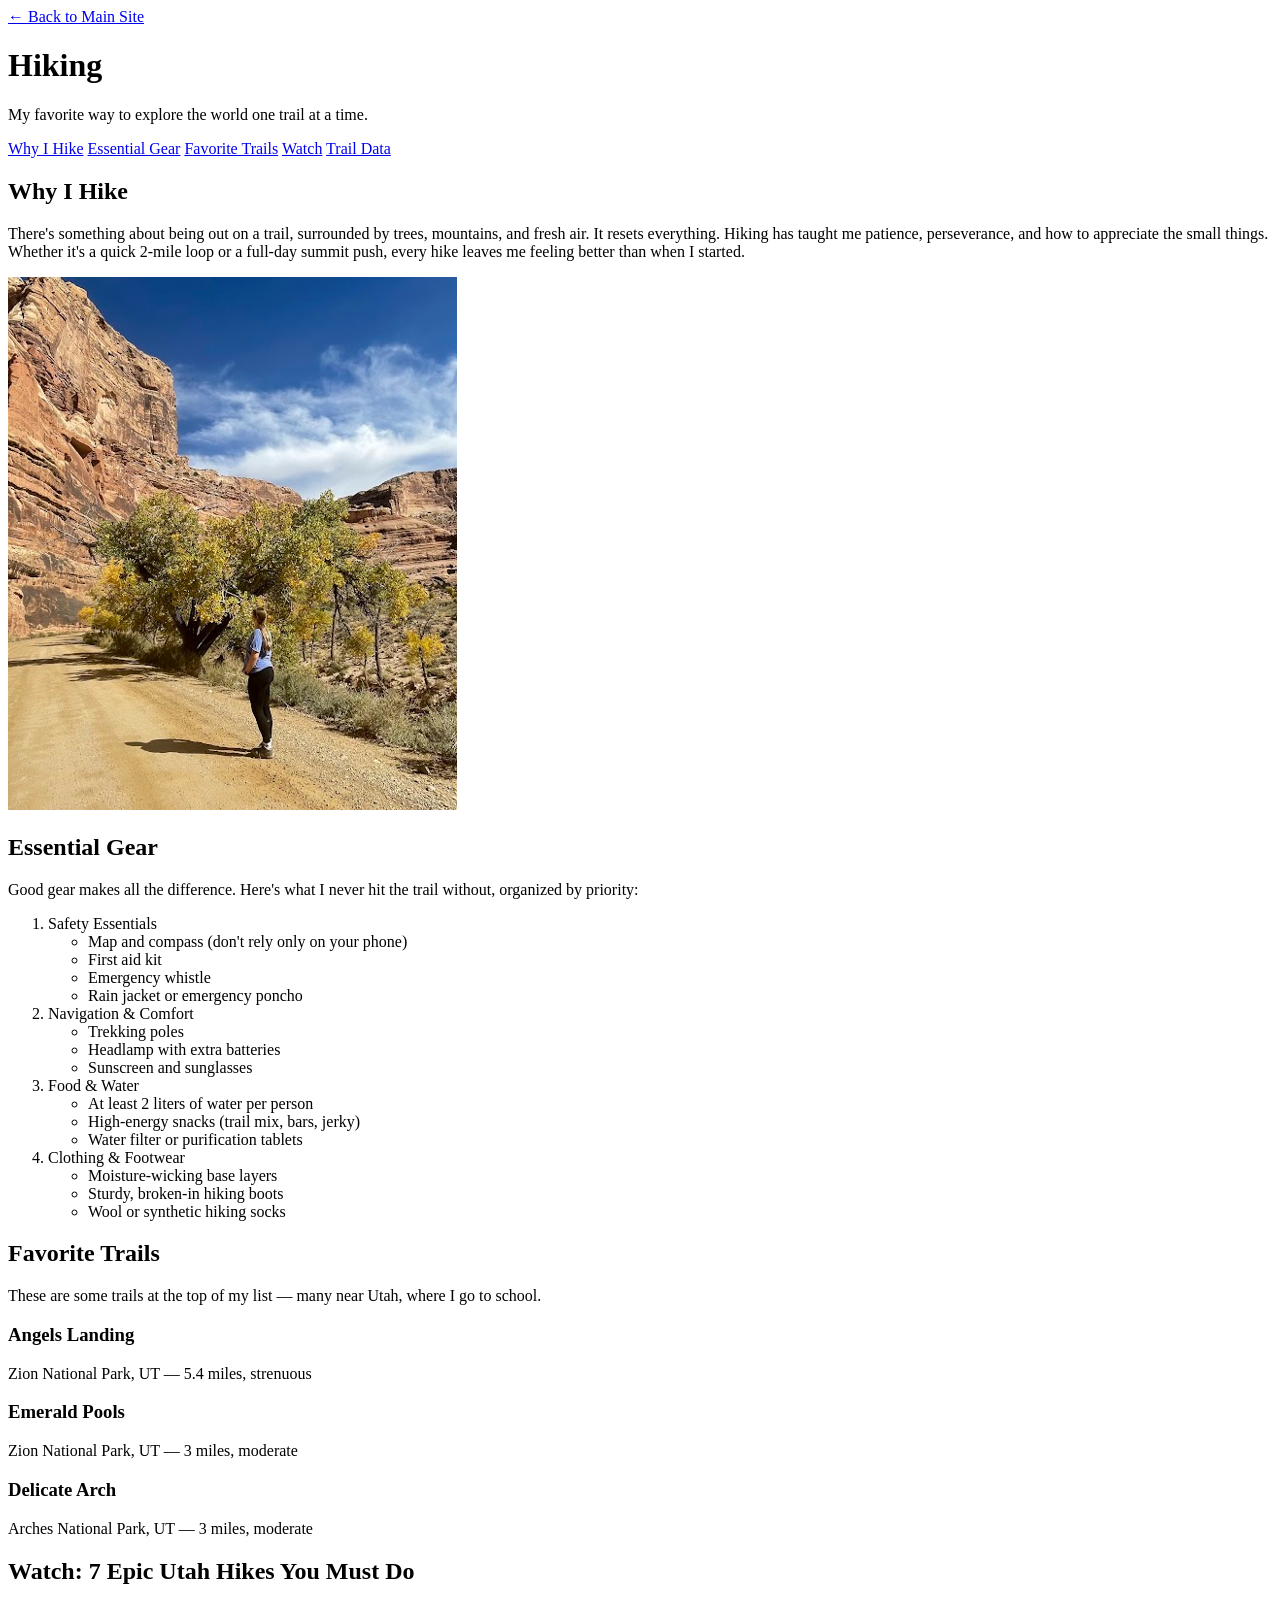
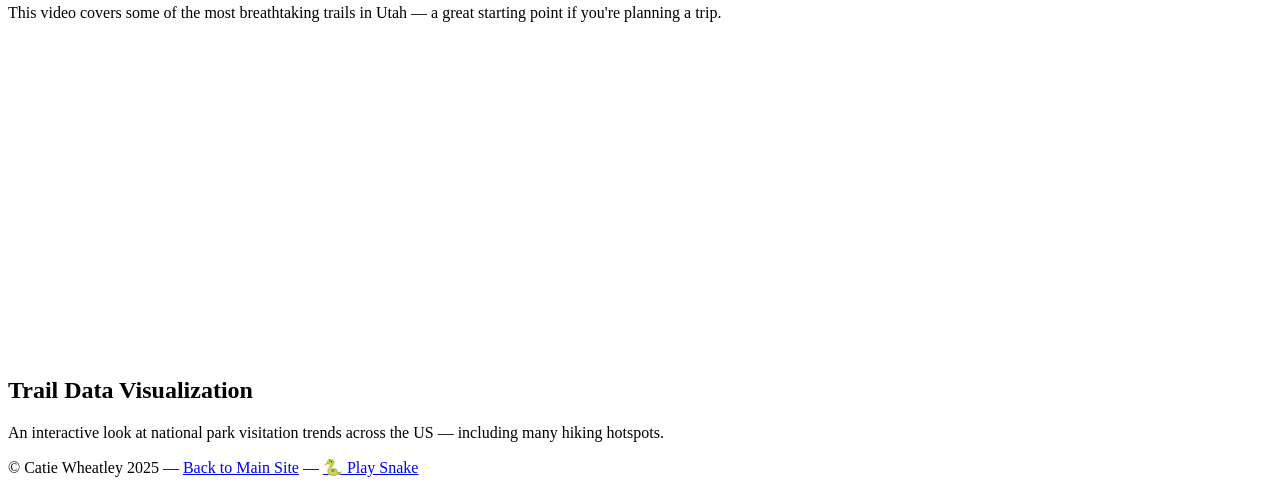
==== hiking.html @ e6472808 "Add files via upload" ====
<!DOCTYPE html>
<html lang="en">
<head>
    <meta charset="UTF-8">
    <meta name="viewport" content="width=device-width, initial-scale=1.0">
    <title>Hiking - Catie Wheatley</title>
    <link rel="stylesheet" href="hiking.css">
</head>
<body>

    <!-- Navigation back to main site -->
    <div id="navbar">
        <a href="index.html">&#8592; Back to Main Site</a>
    </div>

    <!-- Hero / Header -->
    <div id="hero">
        <h1>Hiking</h1>
        <p>My favorite way to explore the world one trail at a time.</p>
    </div>

    <!-- On-page anchor nav -->
    <div id="anchor-nav">
        <a href="#why">Why I Hike</a>
        <a href="#gear">Essential Gear</a>
        <a href="#trails">Favorite Trails</a>
        <a href="#video">Watch</a>
        <a href="#data">Trail Data</a>
    </div>

    <!-- Why I Hike -->
    <div id="why" class="section">
        <h2>Why I Hike</h2>
        <p>
            There's something about being out on a trail, surrounded by trees, mountains, and fresh air.
            It resets everything. Hiking has taught me patience, perseverance, and how to appreciate the
            small things. Whether it's a quick 2-mile loop or a full-day summit push, every hike leaves me
            feeling better than when I started.
        </p>
        <img src="assets/img/hiking.png"
             alt="Hiker on a mountain trail" class="trail-img">
    </div>

    <!-- Essential Gear -->
    <div id="gear" class="section alt-section">
        <h2>Essential Gear</h2>
        <p>Good gear makes all the difference. Here's what I never hit the trail without, organized by priority:</p>

        <ol class="gear-list">
            <li>
                Safety Essentials
                <ul>
                    <li>Map and compass (don't rely only on your phone)</li>
                    <li>First aid kit</li>
                    <li>Emergency whistle</li>
                    <li>Rain jacket or emergency poncho</li>
                </ul>
            </li>
            <li>
                Navigation & Comfort
                <ul>
                    <li>Trekking poles</li>
                    <li>Headlamp with extra batteries</li>
                    <li>Sunscreen and sunglasses</li>
                </ul>
            </li>
            <li>
                Food & Water
                <ul>
                    <li>At least 2 liters of water per person</li>
                    <li>High-energy snacks (trail mix, bars, jerky)</li>
                    <li>Water filter or purification tablets</li>
                </ul>
            </li>
            <li>
                Clothing & Footwear
                <ul>
                    <li>Moisture-wicking base layers</li>
                    <li>Sturdy, broken-in hiking boots</li>
                    <li>Wool or synthetic hiking socks</li>
                </ul>
            </li>
        </ol>
    </div>

    <!-- Favorite Trails -->
    <div id="trails" class="section">
        <h2>Favorite Trails</h2>
        <p>These are some trails at the top of my list — many near Utah, where I go to school.</p>

        <div class="trail-cards">
            <div class="trail-card">
                <h3>Angels Landing</h3>
                <p>Zion National Park, UT &mdash; 5.4 miles, strenuous</p>
            </div>
            <div class="trail-card">
                <h3>Emerald Pools</h3>
                <p>Zion National Park, UT &mdash; 3 miles, moderate</p>
            </div>
            <div class="trail-card">
                <h3>Delicate Arch</h3>
                <p>Arches National Park, UT &mdash; 3 miles, moderate</p>
            </div>
        </div>
    </div>

    <!-- YouTube Video -->
    <div id="video" class="section alt-section">
        <h2>Watch: 7 Epic Utah Hikes You Must Do</h2>
        <p>This video covers some of the most breathtaking trails in Utah — a great starting point if you're planning a trip.</p>
        <div class="video-wrapper">
            <iframe
                width="560"
                height="315"
                src="https://www.youtube.com/embed/cMJgRjYDTOg"
                title="7 Epic Utah Hikes You Must Do"
                frameborder="0"
                allow="accelerometer; autoplay; clipboard-write; encrypted-media; gyroscope; picture-in-picture"
                allowfullscreen>
            </iframe>
        </div>
    </div>

    <!-- Tableau Graph -->
    <div id="data" class="section">
        <h2>Trail Data Visualization</h2>
        <p>An interactive look at national park visitation trends across the US — including many hiking hotspots.</p>
        <div class="tableau-wrapper">
            <div class='tableauPlaceholder' id='viz1' style='position: relative'>
                <noscript>
                    <a href='#'>
                        <img alt='National Park Visitation' src='https://public.tableau.com/static/images/Na/NationalParkVisitation_16/NationalParkVisitation/1_rss.png' style='border: none' />
                    </a>
                </noscript>
                <object class='tableauViz' style='display:none;'>
                    <param name='host_url' value='https%3A%2F%2Fpublic.tableau.com%2F' />
                    <param name='embed_code_version' value='3' />
                    <param name='site_root' value='' />
                    <param name='name' value='NationalParkVisitation_16/NationalParkVisitation' />
                    <param name='tabs' value='no' />
                    <param name='toolbar' value='yes' />
                    <param name='static_image' value='https://public.tableau.com/static/images/Na/NationalParkVisitation_16/NationalParkVisitation/1.png' />
                    <param name='animate_transition' value='yes' />
                    <param name='display_static_image' value='yes' />
                    <param name='display_spinner' value='yes' />
                    <param name='display_overlay' value='yes' />
                    <param name='display_count' value='yes' />
                    <param name='language' value='en-US' />
                </object>
            </div>
            <script type='text/javascript'>
                var divElement = document.getElementById('viz1');
                var vizElement = divElement.getElementsByTagName('object')[0];
                vizElement.style.width = '100%';
                vizElement.style.height = '500px';
                var scriptElement = document.createElement('script');
                scriptElement.src = 'https://public.tableau.com/javascripts/api/viz_v1.js';
                vizElement.parentNode.insertBefore(scriptElement, vizElement);
            </script>
        </div>
    </div>

    <!-- Footer -->
<div id="footer">
    <p>&copy; Catie Wheatley 2025 &mdash; <a href="index.html">Back to Main Site</a> &mdash; <a href="Snake.html">🐍 Play Snake</a></p>
</div>
</body>
</html>
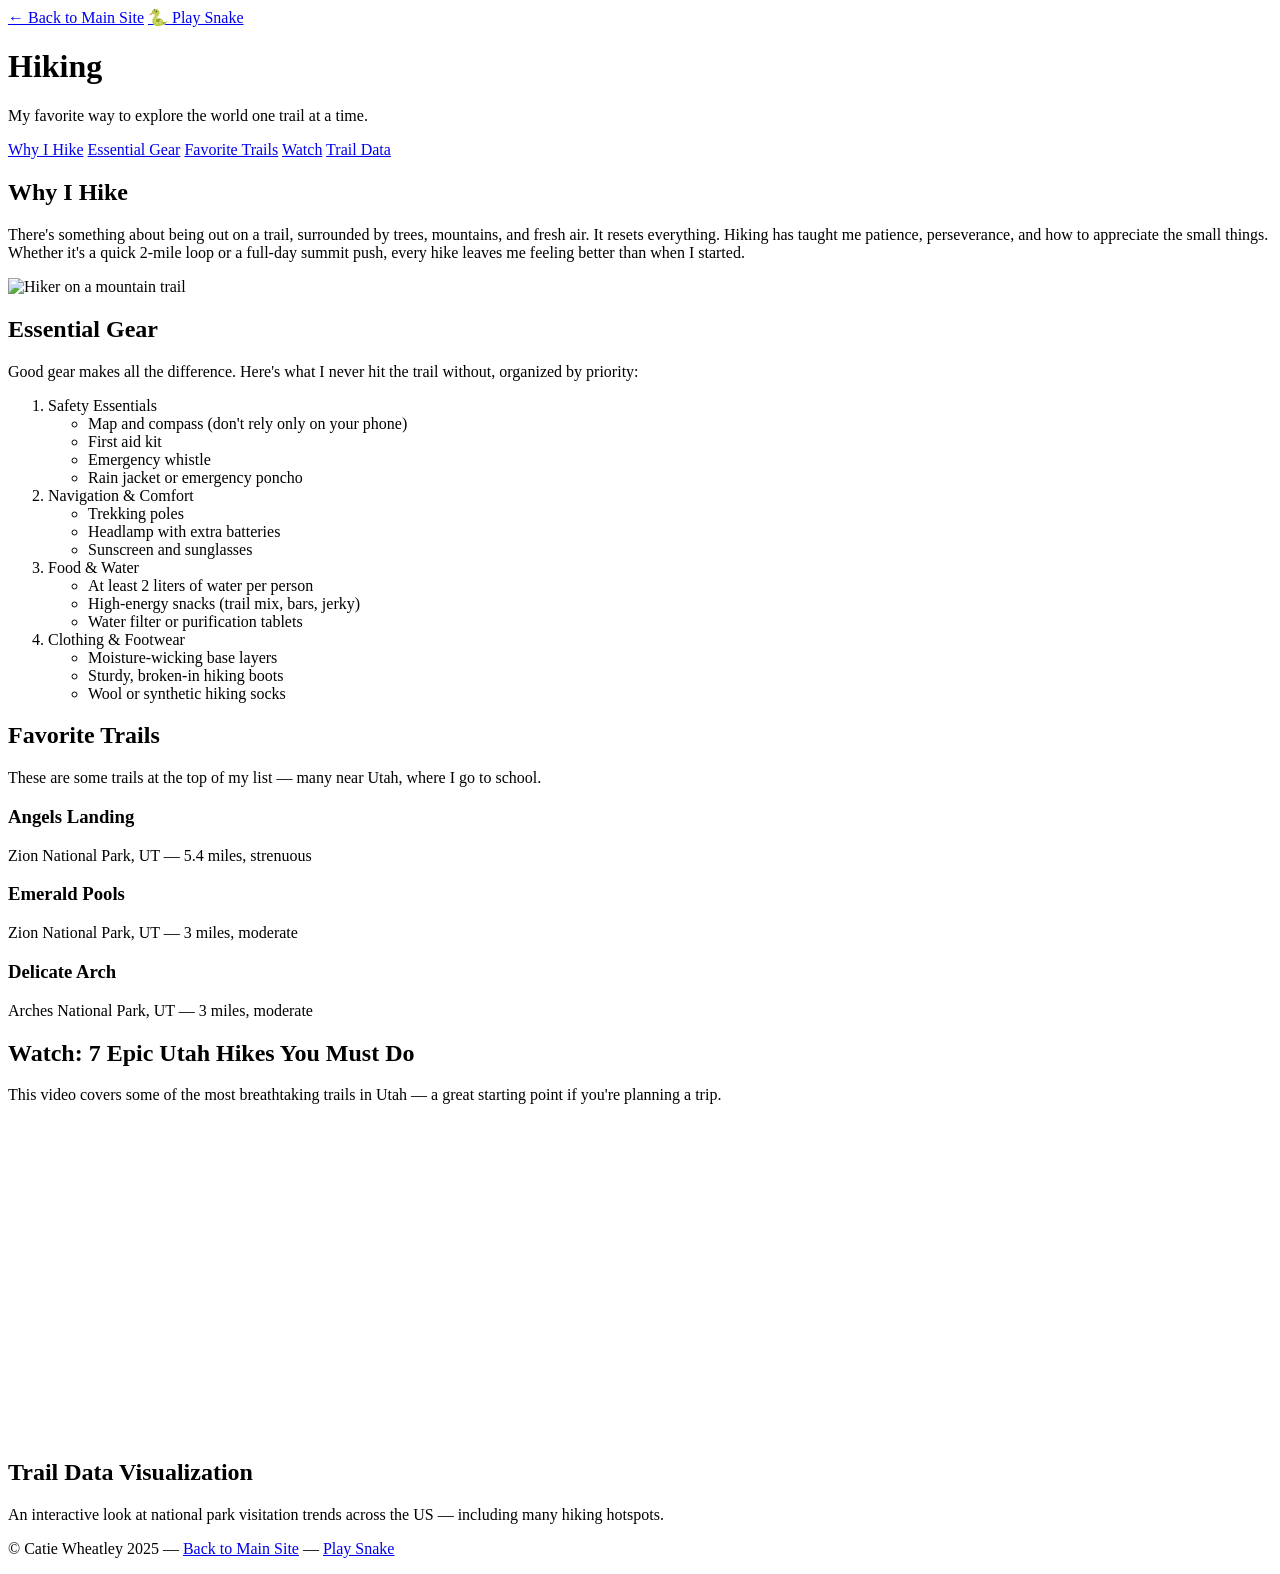
==== commit 4fc593c7: "Update hiking.html" ====
--- a/hiking.html
+++ b/hiking.html
@@ -4,6 +4,8 @@
     <meta charset="UTF-8">
     <meta name="viewport" content="width=device-width, initial-scale=1.0">
     <title>Hiking - Catie Wheatley</title>
+    <link href="https://fonts.googleapis.com/css?family=Lora:400,700,400italic,700italic" rel="stylesheet" type="text/css" />
+    <link href="https://fonts.googleapis.com/css?family=Open+Sans:300italic,400italic,600italic,700italic,800italic,400,300,600,700,800" rel="stylesheet" type="text/css" />
     <link rel="stylesheet" href="hiking.css">
 </head>
 <body>
@@ -11,6 +13,7 @@
     <!-- Navigation back to main site -->
     <div id="navbar">
         <a href="index.html">&#8592; Back to Main Site</a>
+        <a href="Snake.html">🐍 Play Snake</a>
     </div>
 
     <!-- Hero / Header -->
@@ -37,50 +40,51 @@
             small things. Whether it's a quick 2-mile loop or a full-day summit push, every hike leaves me
             feeling better than when I started.
         </p>
-        <img src="assets/img/hiking.png"
-             alt="Hiker on a mountain trail" class="trail-img">
+        <img src="hiking.png" alt="Hiker on a mountain trail" class="trail-img">
     </div>
 
     <!-- Essential Gear -->
-    <div id="gear" class="section alt-section">
-        <h2>Essential Gear</h2>
-        <p>Good gear makes all the difference. Here's what I never hit the trail without, organized by priority:</p>
+    <div id="gear" class="alt-section">
+        <div class="section-inner">
+            <h2>Essential Gear</h2>
+            <p>Good gear makes all the difference. Here's what I never hit the trail without, organized by priority:</p>
 
-        <ol class="gear-list">
-            <li>
-                Safety Essentials
-                <ul>
-                    <li>Map and compass (don't rely only on your phone)</li>
-                    <li>First aid kit</li>
-                    <li>Emergency whistle</li>
-                    <li>Rain jacket or emergency poncho</li>
-                </ul>
-            </li>
-            <li>
-                Navigation & Comfort
-                <ul>
-                    <li>Trekking poles</li>
-                    <li>Headlamp with extra batteries</li>
-                    <li>Sunscreen and sunglasses</li>
-                </ul>
-            </li>
-            <li>
-                Food & Water
-                <ul>
-                    <li>At least 2 liters of water per person</li>
-                    <li>High-energy snacks (trail mix, bars, jerky)</li>
-                    <li>Water filter or purification tablets</li>
-                </ul>
-            </li>
-            <li>
-                Clothing & Footwear
-                <ul>
-                    <li>Moisture-wicking base layers</li>
-                    <li>Sturdy, broken-in hiking boots</li>
-                    <li>Wool or synthetic hiking socks</li>
-                </ul>
-            </li>
-        </ol>
+            <ol class="gear-list">
+                <li>
+                    Safety Essentials
+                    <ul>
+                        <li>Map and compass (don't rely only on your phone)</li>
+                        <li>First aid kit</li>
+                        <li>Emergency whistle</li>
+                        <li>Rain jacket or emergency poncho</li>
+                    </ul>
+                </li>
+                <li>
+                    Navigation & Comfort
+                    <ul>
+                        <li>Trekking poles</li>
+                        <li>Headlamp with extra batteries</li>
+                        <li>Sunscreen and sunglasses</li>
+                    </ul>
+                </li>
+                <li>
+                    Food & Water
+                    <ul>
+                        <li>At least 2 liters of water per person</li>
+                        <li>High-energy snacks (trail mix, bars, jerky)</li>
+                        <li>Water filter or purification tablets</li>
+                    </ul>
+                </li>
+                <li>
+                    Clothing & Footwear
+                    <ul>
+                        <li>Moisture-wicking base layers</li>
+                        <li>Sturdy, broken-in hiking boots</li>
+                        <li>Wool or synthetic hiking socks</li>
+                    </ul>
+                </li>
+            </ol>
+        </div>
     </div>
 
     <!-- Favorite Trails -->
@@ -105,19 +109,21 @@
     </div>
 
     <!-- YouTube Video -->
-    <div id="video" class="section alt-section">
-        <h2>Watch: 7 Epic Utah Hikes You Must Do</h2>
-        <p>This video covers some of the most breathtaking trails in Utah — a great starting point if you're planning a trip.</p>
-        <div class="video-wrapper">
-            <iframe
-                width="560"
-                height="315"
-                src="https://www.youtube.com/embed/cMJgRjYDTOg"
-                title="7 Epic Utah Hikes You Must Do"
-                frameborder="0"
-                allow="accelerometer; autoplay; clipboard-write; encrypted-media; gyroscope; picture-in-picture"
-                allowfullscreen>
-            </iframe>
+    <div id="video" class="alt-section">
+        <div class="section-inner">
+            <h2>Watch: 7 Epic Utah Hikes You Must Do</h2>
+            <p>This video covers some of the most breathtaking trails in Utah — a great starting point if you're planning a trip.</p>
+            <div class="video-wrapper">
+                <iframe
+                    width="560"
+                    height="315"
+                    src="https://www.youtube.com/embed/cMJgRjYDTOg"
+                    title="7 Epic Utah Hikes You Must Do"
+                    frameborder="0"
+                    allow="accelerometer; autoplay; clipboard-write; encrypted-media; gyroscope; picture-in-picture"
+                    allowfullscreen>
+                </iframe>
+            </div>
         </div>
     </div>
 
@@ -161,8 +167,9 @@
     </div>
 
     <!-- Footer -->
-<div id="footer">
-    <p>&copy; Catie Wheatley 2025 &mdash; <a href="index.html">Back to Main Site</a> &mdash; <a href="Snake.html">🐍 Play Snake</a></p>
-</div>
+    <div id="footer">
+        <p>&copy; Catie Wheatley 2025 &mdash; <a href="index.html">Back to Main Site</a> &mdash; <a href="Snake.html">Play Snake</a></p>
+    </div>
+
 </body>
-</html>+</html>
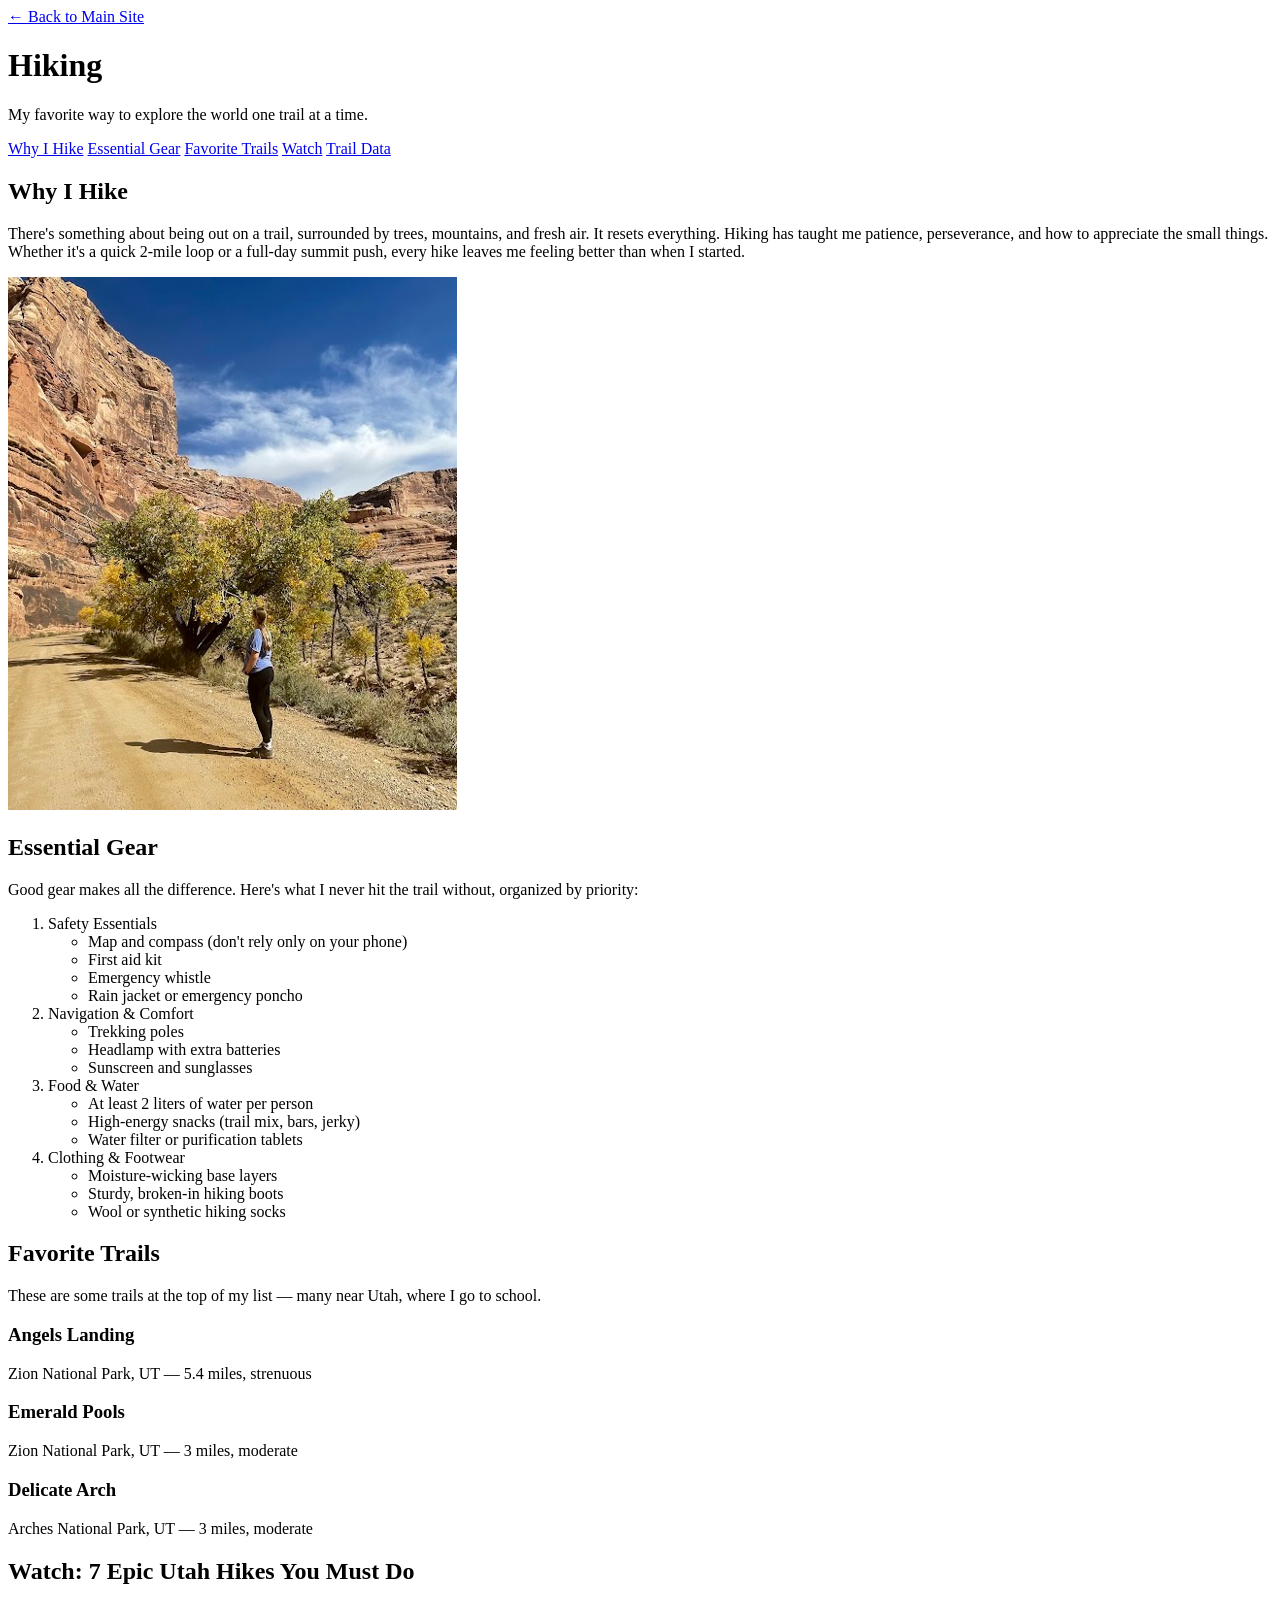
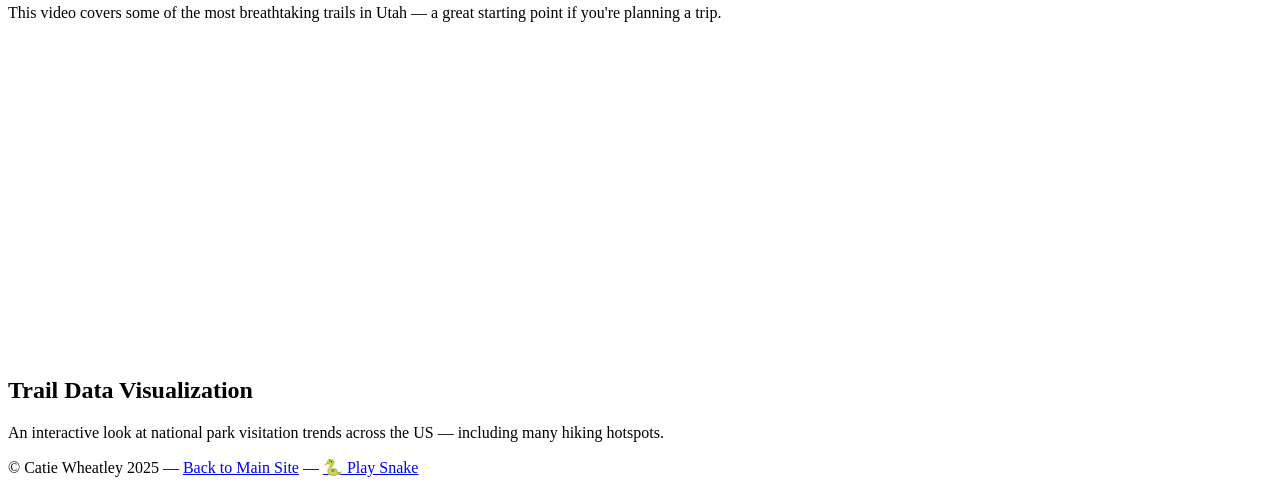
==== commit c64fe708: "Add files via upload" ====
--- a/hiking.html
+++ b/hiking.html
@@ -4,8 +4,6 @@
     <meta charset="UTF-8">
     <meta name="viewport" content="width=device-width, initial-scale=1.0">
     <title>Hiking - Catie Wheatley</title>
-    <link href="https://fonts.googleapis.com/css?family=Lora:400,700,400italic,700italic" rel="stylesheet" type="text/css" />
-    <link href="https://fonts.googleapis.com/css?family=Open+Sans:300italic,400italic,600italic,700italic,800italic,400,300,600,700,800" rel="stylesheet" type="text/css" />
     <link rel="stylesheet" href="hiking.css">
 </head>
 <body>
@@ -13,7 +11,6 @@
     <!-- Navigation back to main site -->
     <div id="navbar">
         <a href="index.html">&#8592; Back to Main Site</a>
-        <a href="Snake.html">🐍 Play Snake</a>
     </div>
 
     <!-- Hero / Header -->
@@ -40,51 +37,50 @@
             small things. Whether it's a quick 2-mile loop or a full-day summit push, every hike leaves me
             feeling better than when I started.
         </p>
-        <img src="hiking.png" alt="Hiker on a mountain trail" class="trail-img">
+        <img src="assets/img/hiking.png"
+             alt="Hiker on a mountain trail" class="trail-img">
     </div>
 
     <!-- Essential Gear -->
-    <div id="gear" class="alt-section">
-        <div class="section-inner">
-            <h2>Essential Gear</h2>
-            <p>Good gear makes all the difference. Here's what I never hit the trail without, organized by priority:</p>
+    <div id="gear" class="section alt-section">
+        <h2>Essential Gear</h2>
+        <p>Good gear makes all the difference. Here's what I never hit the trail without, organized by priority:</p>
 
-            <ol class="gear-list">
-                <li>
-                    Safety Essentials
-                    <ul>
-                        <li>Map and compass (don't rely only on your phone)</li>
-                        <li>First aid kit</li>
-                        <li>Emergency whistle</li>
-                        <li>Rain jacket or emergency poncho</li>
-                    </ul>
-                </li>
-                <li>
-                    Navigation & Comfort
-                    <ul>
-                        <li>Trekking poles</li>
-                        <li>Headlamp with extra batteries</li>
-                        <li>Sunscreen and sunglasses</li>
-                    </ul>
-                </li>
-                <li>
-                    Food & Water
-                    <ul>
-                        <li>At least 2 liters of water per person</li>
-                        <li>High-energy snacks (trail mix, bars, jerky)</li>
-                        <li>Water filter or purification tablets</li>
-                    </ul>
-                </li>
-                <li>
-                    Clothing & Footwear
-                    <ul>
-                        <li>Moisture-wicking base layers</li>
-                        <li>Sturdy, broken-in hiking boots</li>
-                        <li>Wool or synthetic hiking socks</li>
-                    </ul>
-                </li>
-            </ol>
-        </div>
+        <ol class="gear-list">
+            <li>
+                Safety Essentials
+                <ul>
+                    <li>Map and compass (don't rely only on your phone)</li>
+                    <li>First aid kit</li>
+                    <li>Emergency whistle</li>
+                    <li>Rain jacket or emergency poncho</li>
+                </ul>
+            </li>
+            <li>
+                Navigation & Comfort
+                <ul>
+                    <li>Trekking poles</li>
+                    <li>Headlamp with extra batteries</li>
+                    <li>Sunscreen and sunglasses</li>
+                </ul>
+            </li>
+            <li>
+                Food & Water
+                <ul>
+                    <li>At least 2 liters of water per person</li>
+                    <li>High-energy snacks (trail mix, bars, jerky)</li>
+                    <li>Water filter or purification tablets</li>
+                </ul>
+            </li>
+            <li>
+                Clothing & Footwear
+                <ul>
+                    <li>Moisture-wicking base layers</li>
+                    <li>Sturdy, broken-in hiking boots</li>
+                    <li>Wool or synthetic hiking socks</li>
+                </ul>
+            </li>
+        </ol>
     </div>
 
     <!-- Favorite Trails -->
@@ -109,21 +105,19 @@
     </div>
 
     <!-- YouTube Video -->
-    <div id="video" class="alt-section">
-        <div class="section-inner">
-            <h2>Watch: 7 Epic Utah Hikes You Must Do</h2>
-            <p>This video covers some of the most breathtaking trails in Utah — a great starting point if you're planning a trip.</p>
-            <div class="video-wrapper">
-                <iframe
-                    width="560"
-                    height="315"
-                    src="https://www.youtube.com/embed/cMJgRjYDTOg"
-                    title="7 Epic Utah Hikes You Must Do"
-                    frameborder="0"
-                    allow="accelerometer; autoplay; clipboard-write; encrypted-media; gyroscope; picture-in-picture"
-                    allowfullscreen>
-                </iframe>
-            </div>
+    <div id="video" class="section alt-section">
+        <h2>Watch: 7 Epic Utah Hikes You Must Do</h2>
+        <p>This video covers some of the most breathtaking trails in Utah — a great starting point if you're planning a trip.</p>
+        <div class="video-wrapper">
+            <iframe
+                width="560"
+                height="315"
+                src="https://www.youtube.com/embed/cMJgRjYDTOg"
+                title="7 Epic Utah Hikes You Must Do"
+                frameborder="0"
+                allow="accelerometer; autoplay; clipboard-write; encrypted-media; gyroscope; picture-in-picture"
+                allowfullscreen>
+            </iframe>
         </div>
     </div>
 
@@ -167,9 +161,8 @@
     </div>
 
     <!-- Footer -->
-    <div id="footer">
-        <p>&copy; Catie Wheatley 2025 &mdash; <a href="index.html">Back to Main Site</a> &mdash; <a href="Snake.html">Play Snake</a></p>
-    </div>
-
+<div id="footer">
+    <p>&copy; Catie Wheatley 2025 &mdash; <a href="index.html">Back to Main Site</a> &mdash; <a href="Snake.html">🐍 Play Snake</a></p>
+</div>
 </body>
-</html>
+</html>
